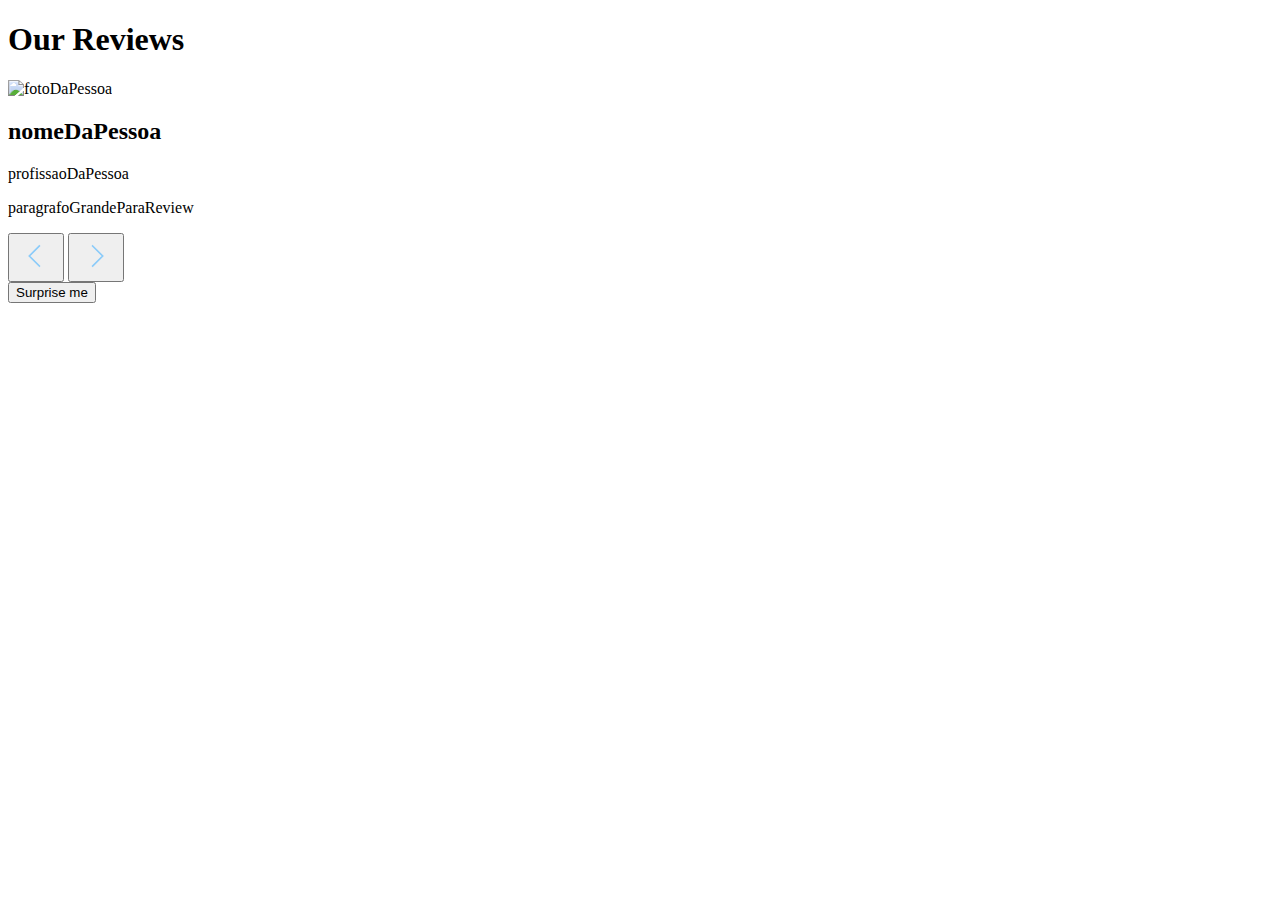
==== index.html @ bc4055ed "finished the project base html for now" ====
<!DOCTYPE html>
<html lang="en">
<head>
    <meta charset="UTF-8" />
    <meta name="viewport" content="width=device-width, initial-scale=1.0" />
    <link rel="preconnect" href="https://fonts.gstatic.com" />
    <link href="https://fonts.googleapis.com/css2?family=Roboto:wght@300;400&display=swap" rel="stylesheet" />
    <link rel="stylesheet" href="styles.css" />
    <title>Review Carousel</title>
</head>
<body>
    <main>
        <section class="main-container">
            <div class="title-content">
                <h1>Our Reviews</h1>
                <div class="underline"></div>
            </div>

            <article class="review">
                <div class="img-container">
                    <img src="./person-1.jpeg" id="person-img" alt="fotoDaPessoa">
                </div>

                <h2 id="author">nomeDaPessoa</h2>
                <p id="job">profissaoDaPessoa</p>
                <p id="info">paragrafoGrandeParaReview</p>

                <div class="button-container">
                    <button type="button" class="prev-button">
                        <svg role="img" xmlns="http://www.w3.org/2000/svg" width="40px" height="40px" viewBox="0 0 24 24" aria-labelledby="chevronLeftIconTitle" stroke="#8bcbf9" stroke-width="1" stroke-linecap="square" stroke-linejoin="miter" fill="none" color="#8bcbf9"> <title id="chevronLeftIconTitle">Chevron Left</title> <polyline points="14 18 8 12 14 6 14 6"/> </svg>
                    </button>
                    <button type="button" class="next-button">
                        <svg role="img" xmlns="http://www.w3.org/2000/svg" width="40px" height="40px" viewBox="0 0 24 24" aria-labelledby="chevronRightIconTitle" stroke="#8bcbf9" stroke-width="1" stroke-linecap="square" stroke-linejoin="miter" fill="none" color="#8bcbf9"> <title id="chevronRightIconTitle">Chevron Right</title> <polyline points="10 6 16 12 10 18 10 18"/> </svg>
                    </button>
                </div>

                <button type="button" class="random-button">Surprise me</button>
            </article>
        </section>
    </main>
</body>
</html>
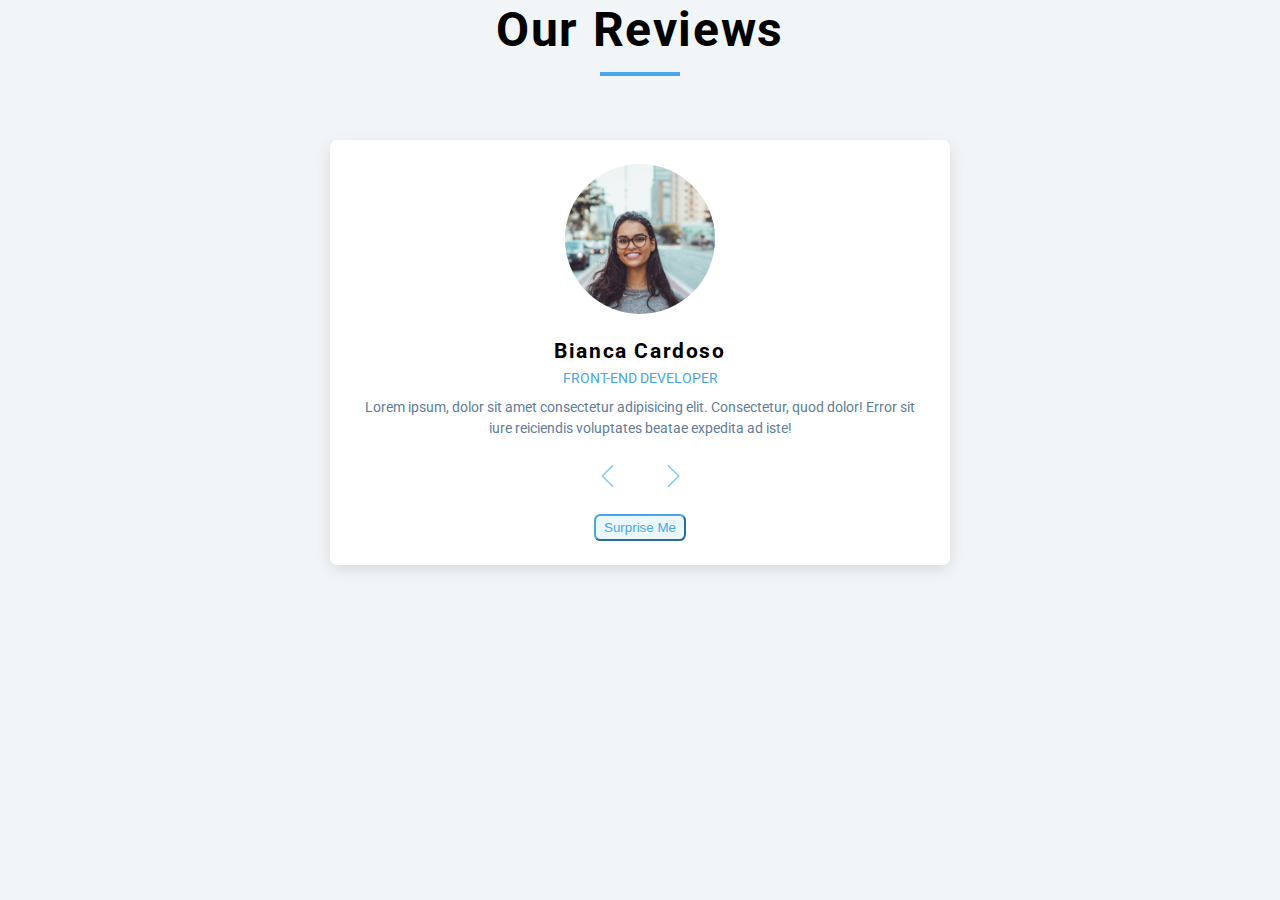
==== commit 31d441f3: "finished the structure for now" ====
--- a/index.html
+++ b/index.html
@@ -21,9 +21,11 @@
                     <img src="./person-1.jpeg" id="person-img" alt="fotoDaPessoa">
                 </div>
 
-                <h2 id="author">nomeDaPessoa</h2>
-                <p id="job">profissaoDaPessoa</p>
-                <p id="info">paragrafoGrandeParaReview</p>
+                <h2 id="author">Bianca Cardoso</h2>
+                <p id="job">Front-end Developer</p>
+                <p id="info">
+                    Lorem ipsum, dolor sit amet consectetur adipisicing elit. Consectetur, quod dolor! Error sit iure reiciendis voluptates beatae expedita ad iste!
+                </p>
 
                 <div class="button-container">
                     <button type="button" class="prev-button">
@@ -38,5 +40,7 @@
             </article>
         </section>
     </main>
+
+    <script src="app.js"></script>
 </body>
 </html>--- a/styles.css
+++ b/styles.css
@@ -0,0 +1,130 @@
+*,
+::after,
+::before {
+    margin: 0;
+    padding: 0;
+    box-sizing: border-box;
+}
+
+body {
+    background-color: hsl(210, 36%, 96%);
+    font-family: 'Roboto', sans-serif;
+    line-height: 1.5;
+    font-size: 0.875rem;
+}
+
+h1, h2 {
+    letter-spacing: 0.1rem;
+    text-transform: capitalize;
+    line-height: 1.25;
+    margin-bottom: 0.75rem;
+}
+
+h1 {
+    font-size: 3rem;
+}
+
+p {
+    margin-bottom: 1.25rem;
+    color: hsl(210, 22%, 49%);
+}
+
+main {
+    min-height: 90vh;
+    display: flex;
+    justify-content: center;
+}
+
+.title-content {
+    text-align: center;
+    margin-bottom: 4rem;
+}
+
+.underline {
+    height: 0.25rem;
+    width: 5rem;
+    background: hsl(205, 78%, 60%);
+    margin: 0 auto;
+}
+
+.main-container {
+    width: 80vw;
+    max-width: 620px;
+}
+
+.review {
+    background: #FFF;
+    padding: 1.5rem 2rem;
+    border-radius: 0.45rem;
+    box-shadow: 0 5px 15px rgba(0, 0, 0, 0.1);
+    transition: all 0.3s linear;
+    text-align: center;
+}
+
+.review:hover {
+    box-shadow: 0 5px 15px rgba(0, 0, 0, 0.2);
+}
+
+.img-container {
+    position: relative;
+    width: 150px;
+    height: 150px;
+    border-radius: 50%;
+    margin: 0 auto;
+    margin-bottom: 1.5rem;
+}
+
+#person-img {
+    position: relative;
+    width: 100%;
+    height: 100%;
+    object-fit: cover;
+    border-radius: 50%;
+    display: block;
+}
+
+#author {
+    margin-bottom: 0.25rem;
+}
+
+#job {
+    margin-bottom: 0.5rem;
+    text-transform: uppercase;
+    color: hsl(205, 78%, 60%);
+    font-size: 0.85rem;
+}
+
+#info {
+    margin-bottom: 0.75rem;
+}
+
+.prev-button, .next-button {
+    font-size: 1.25rem;
+    background: transparent;
+    border-color: transparent;
+    margin: 0.2rem 0.5rem;
+    transition: all 0.3s linear;
+    cursor: pointer;
+}
+
+.prev-button:hover, .next-button:hover {
+    background-color: hsl(210, 36%, 96%);
+    border-radius: 15%;
+}
+
+.random-button {
+    margin-top: 0.5rem;
+    color: hsl(205, 78%, 60%);
+    background: hsl(205, 100%, 96%);
+    padding: 0.25rem 0.5rem;
+    text-transform: capitalize;
+    border-radius: 0.4rem;
+    transition: all 0.3s linear;
+    border-color: hsl(205, 78%, 60%);
+    cursor: pointer;
+}
+
+.random-btn:hover {
+    background: hsl(205, 78%, 60%);
+    color: hsl(205, 86%, 17%);
+}
